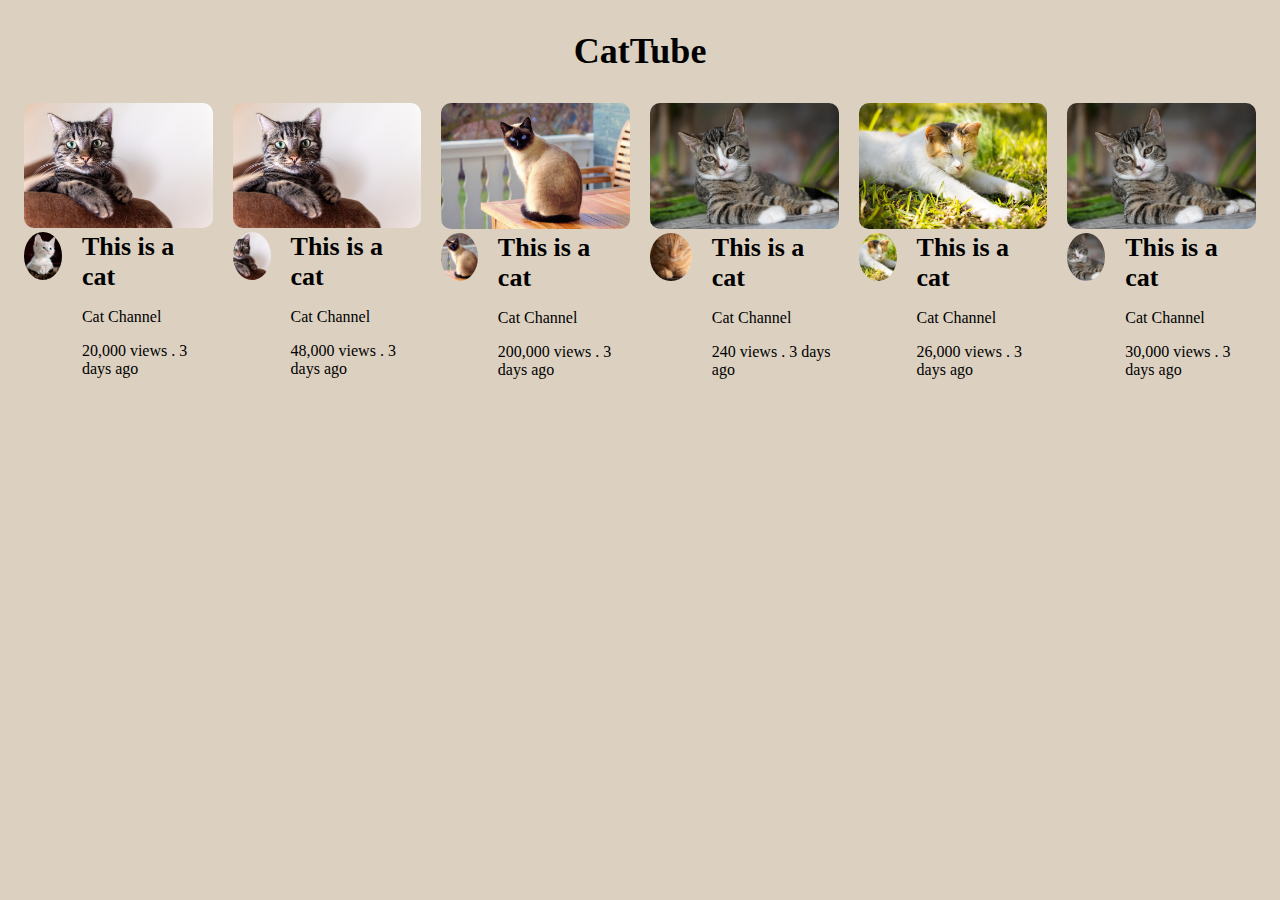
==== index.html @ 5d202761 "Renamed" ====
<!DOCTYPE html>
<html lang="en">
  <head>
    <meta charset="UTF-8" />
    <meta name="viewport" content="width=device-width, initial-scale=1.0" />
    <title>CatTube</title>
    <link rel="stylesheet" href="style.css" />
  </head>
  <body>
    <h2 class="logo">CatTube</h2>
    <!-- <aside>
      <nav class="sidebar">
        
        <a href="#" class="active">Here, Cats</a>
        <a href="#">I guess more Cats</a>
        <a href="#">And even more Cats</a>
      </nav>
    </aside> -->

    <main>
      <div class="channel-card">
        <img src="img/cat2.jpg" alt="" />

        <div class="channel-info">
          <div class="channel-icon">
            <img src="img/cat1.jpg" alt="" />
          </div>
          <div class="channel-name">
            <strong>This is a cat</strong>
            <p>Cat Channel</p>
            <p>20,000 views . 3 days ago</p>
          </div>
        </div>
      </div>

      <div class="channel-card">
        <img src="img/cat2.jpg" alt="" />

        <div class="channel-info">
          <div class="channel-icon">
            <img src="img/cat2.jpg" alt="" />
          </div>
          <div class="channel-name">
            <strong>This is a cat</strong>
            <p>Cat Channel</p>
            <p>48,000 views . 3 days ago</p>
          </div>
        </div>
      </div>

      <div class="channel-card">
        <img src="img/cat3.jpg" alt="" />

        <div class="channel-info">
          <div class="channel-icon">
            <img src="img/cat3.jpg" alt="" />
          </div>
          <div class="channel-name">
            <strong>This is a cat</strong>
            <p>Cat Channel</p>
            <p>200,000 views . 3 days ago</p>
          </div>
        </div>
      </div>

      <div class="channel-card">
        <img src="img/cat6.jpg" alt="" />

        <div class="channel-info">
          <div class="channel-icon">
            <img src="img/cat4.jpg" alt="" />
          </div>
          <div class="channel-name">
            <strong>This is a cat</strong>
            <p>Cat Channel</p>
            <p>240 views . 3 days ago</p>
          </div>
        </div>
      </div>

      <div class="channel-card">
        <img src="img/cat5.jpg" alt="" />

        <div class="channel-info">
          <div class="channel-icon">
            <img src="img/cat5.jpg" alt="" />
          </div>
          <div class="channel-name">
            <strong>This is a cat</strong>
            <p>Cat Channel</p>
            <p>26,000 views . 3 days ago</p>
          </div>
        </div>
      </div>

      <div class="channel-card">
        <img src="img/cat6.jpg" alt="" />

        <div class="channel-info">
          <div class="channel-icon">
            <img src="img/cat6.jpg" alt="" />
          </div>
          <div class="channel-name">
            <strong>This is a cat</strong>
            <p>Cat Channel</p>
            <p>30,000 views . 3 days ago</p>
          </div>
        </div>
      </div>
    </main>
  </body>
</html>
---- style.css ----
body {
  background-color: rgb(220, 208, 192);
}

.logo {
  font-size: 36px;
  text-align: center;
}

/* .sidebar {
  width: 200px;
  margin: 0;
  padding: 0;
  position: fixed;
  height: 100%;
  overflow: auto;
  background-color: rgb(220, 208, 192);
}

.sidebar a {
  display: block;
  padding: 16px;
  text-decoration: none;
  color: black;
}

.sidebar a.active {
  background-color: burlywood;
  color: black;
}

.sidebar a:hover:not(a.active) {
  background-color: #555;
  color: white;
} */

img {
  border-radius: 10px;
  width: 100%;
}

main {
  max-width: 2000px;
  /* margin-left: 200px; */
  padding: 1px 16px;
  display: flex;
  flex-wrap: wrap;
  gap: 20px;
  align-items: center;
}

.channel-card {
  flex: 1;
  max-width: 250px;
  cursor: pointer;
}

strong {
  font-size: 26px;
}

/* .channel-card:hover {
  transform: translateY(-10px);
} */

.channel-icon {
  width: 48px;
  height: 48px;
  border-radius: 50%;
  overflow: hidden;
}

.channel-icon img {
  width: 100%;
  height: 100%;
  object-fit: cover;
}

.channel-info {
  display: flex;
  gap: 20px;
}

/* @media screen and (max-width: 700px) {
  .sidebar {
    width: 100%;
    height: auto;
    position: relative;
  }

  .sidebar a {
    float: left;
  }

  main {
    margin-left: 0;
    margin-top: 10px;
  }

  .logo {
    text-align: center;
  }
}

@media screen and (max-width: 400px) {
  .sidebar a {
    text-align: center;
    float: none;
  }
} */
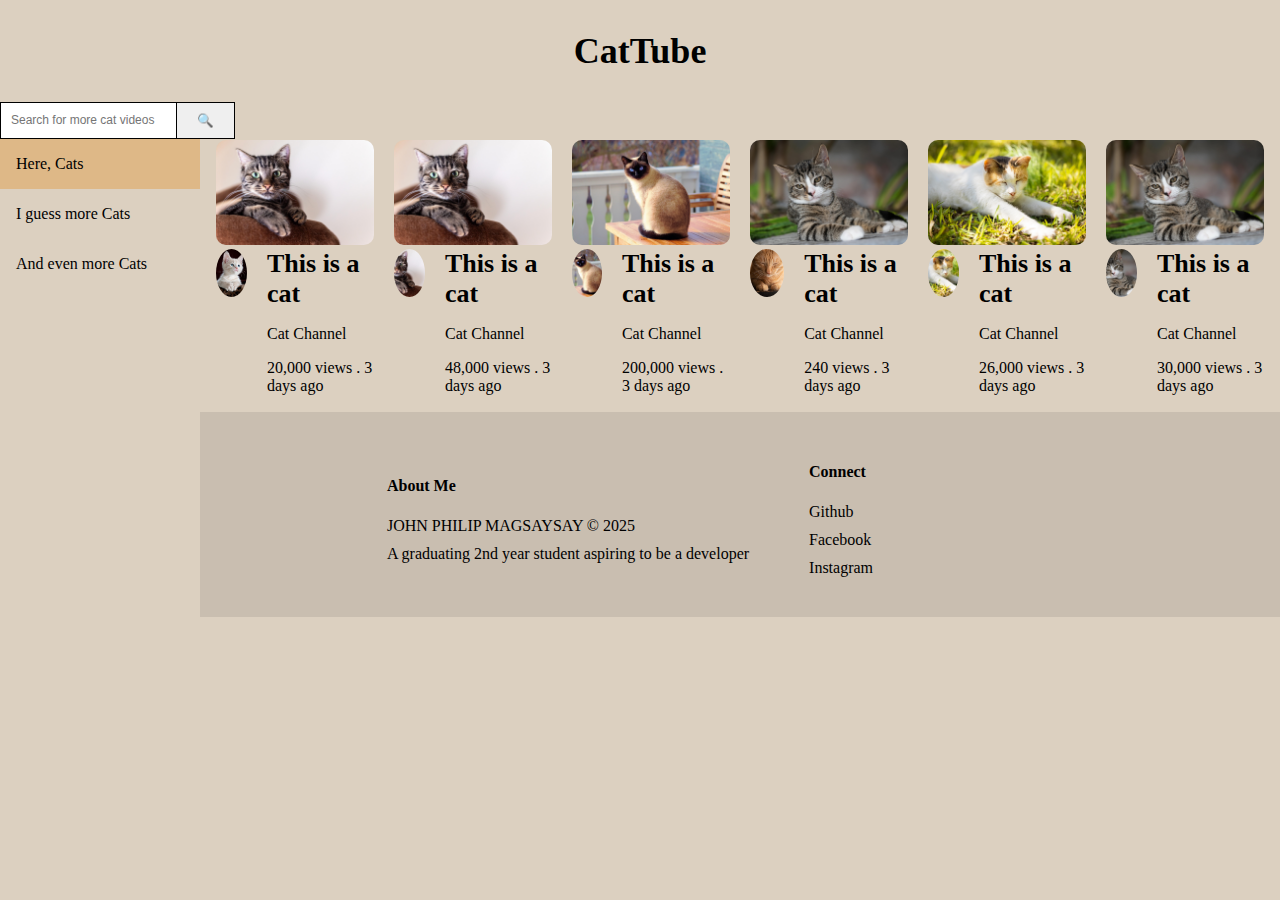
==== commit 59408982: "Final resullt, added search bar" ====
--- a/index.html
+++ b/index.html
@@ -4,18 +4,71 @@
     <meta charset="UTF-8" />
     <meta name="viewport" content="width=device-width, initial-scale=1.0" />
     <title>CatTube</title>
-    <link rel="stylesheet" href="style.css" />
+    <link rel="stylesheet" href="styles.css" />
   </head>
+  <style>
+    .logo {
+      font-size: 36px;
+      text-align: center;
+    }
+
+    img {
+      border-radius: 10px;
+      width: 100%;
+    }
+
+    .sidebar {
+      width: 200px;
+      margin: 0;
+      padding: 0;
+      position: fixed;
+      height: 100%;
+      overflow: auto;
+      background-color: rgb(220, 208, 192);
+      font-size: 16px;
+    }
+
+    .sidebar a {
+      display: block;
+
+      padding: 16px;
+
+      text-decoration: none;
+
+      color: black;
+    }
+
+    .sidebar a.active {
+      background-color: burlywood;
+
+      color: black;
+    }
+
+    .sidebar a:hover:not(a.active) {
+      background-color: #555;
+
+      color: white;
+    }
+  </style>
   <body>
     <h2 class="logo">CatTube</h2>
-    <!-- <aside>
+    <aside>
+      <div class="search-bar">
+        <form action="#" class="search-form">
+          <input
+            type="text"
+            class="search-input"
+            placeholder="Search for more cat videos"
+          />
+          <button type="submit" class="search-button">🔍</button>
+        </form>
+      </div>
       <nav class="sidebar">
-        
         <a href="#" class="active">Here, Cats</a>
         <a href="#">I guess more Cats</a>
         <a href="#">And even more Cats</a>
       </nav>
-    </aside> -->
+    </aside>
 
     <main>
       <div class="channel-card">
@@ -108,5 +161,52 @@
         </div>
       </div>
     </main>
+
+    <footer style="background-color: rgb(201, 190, 176); font-size: 16px">
+      <div
+        style="
+          display: flex;
+          flex-wrap: wrap;
+          justify-content: center;
+          align-items: center;
+          padding: 10px 20px;
+        "
+      >
+        <div
+          style="
+            flex: 1;
+            max-width: fit-content;
+            margin: 20px;
+            padding-right: 20px;
+          "
+        >
+          <h4>About Me</h4>
+          <ul style="list-style: none; padding: 0; margin: 0">
+            <li style="margin-bottom: 10px">
+              JOHN PHILIP MAGSAYSAY &copy; 2025
+            </li>
+            <li style="margin-bottom: 10px">
+              A graduating 2nd year student aspiring to be a developer
+            </li>
+          </ul>
+        </div>
+
+        <div
+          style="
+            flex: 1;
+            max-width: fit-content;
+            margin: 20px;
+            padding-right: 20px;
+          "
+        >
+          <h4>Connect</h4>
+          <ul style="list-style: none; padding: 0; margin: 0">
+            <li style="margin-bottom: 10px">Github</li>
+            <li style="margin-bottom: 10px">Facebook</li>
+            <li style="margin-bottom: 10px">Instagram</li>
+          </ul>
+        </div>
+      </div>
+    </footer>
   </body>
 </html>
--- a/styles.css
+++ b/styles.css
@@ -0,0 +1,105 @@
+body {
+  background-color: rgb(220, 208, 192);
+  padding: 0;
+  margin: 0;
+}
+
+main {
+  max-width: 2000px;
+  margin-left: 200px;
+  padding: 1px 16px;
+  display: flex;
+  flex-wrap: wrap;
+  gap: 20px;
+  align-items: center;
+}
+
+.search-bar {
+  flex: 1;
+  max-width: fit-content;
+  position: relative;
+}
+
+.search-form {
+  display: flex;
+  width: 100%;
+}
+
+.search-input {
+  flex: 1;
+  font-size: 12px;
+  padding: 10px;
+  border: 1px solid black;
+  outline: none;
+}
+
+.search-button {
+  padding: 10px 20px;
+  cursor: pointer;
+  border: 1px solid black;
+  border-left: none;
+}
+
+.channel-card {
+  flex: 1;
+  max-width: 250px;
+  cursor: pointer;
+}
+
+strong {
+  font-size: 26px;
+}
+
+.channel-card:hover {
+  transform: translateY(-10px);
+}
+
+.channel-icon {
+  width: 48px;
+  height: 48px;
+  border-radius: 50%;
+  overflow: hidden;
+}
+
+.channel-icon img {
+  width: 100%;
+  height: 100%;
+  object-fit: cover;
+}
+
+.channel-info {
+  display: flex;
+  gap: 20px;
+}
+
+@media screen and (max-width: 700px) {
+  .sidebar {
+    width: 100%;
+
+    height: auto;
+
+    position: relative;
+  }
+
+  .sidebar a {
+    float: left;
+  }
+
+  main {
+    margin-left: 0;
+
+    margin-top: 10px;
+  }
+
+  .logo {
+    text-align: center;
+  }
+}
+
+@media screen and (max-width: 400px) {
+  .sidebar a {
+    text-align: center;
+
+    float: none;
+  }
+}
